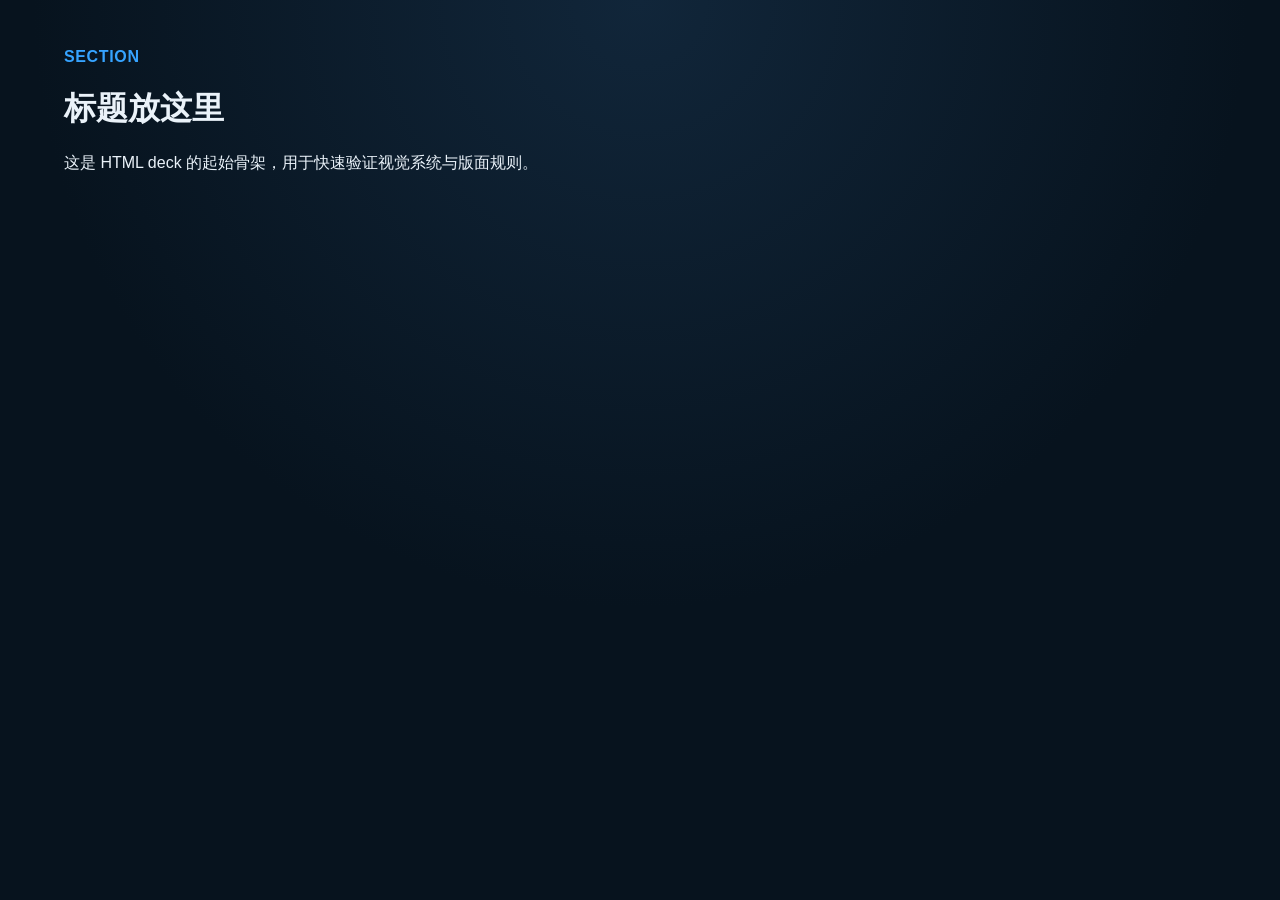
==== assets/html_deck_starter/index.html @ 0e364931 "feat: initial release of deck-production-orchestrator skill 8-step forced production workflow (brief" ====
<!doctype html>
<html lang="zh-CN">
  <head>
    <meta charset="utf-8" />
    <meta name="viewport" content="width=device-width, initial-scale=1" />
    <title>Deck Starter</title>
    <link rel="stylesheet" href="./styles.css" />
  </head>
  <body>
    <main class="slide">
      <div class="section-label">SECTION</div>
      <h1>标题放这里</h1>
      <p>这是 HTML deck 的起始骨架，用于快速验证视觉系统与版面规则。</p>
    </main>
  </body>
</html>
---- assets/html_deck_starter/styles.css ----
:root {
  --bg: #07131e;
  --panel: rgba(255, 255, 255, 0.06);
  --text: #eaf2f9;
  --accent: #36a3ff;
}

* {
  box-sizing: border-box;
}

body {
  margin: 0;
  min-height: 100vh;
  background: radial-gradient(circle at top, #11263a 0%, var(--bg) 55%);
  color: var(--text);
  font-family: "Source Han Sans SC", sans-serif;
}

.slide {
  width: 1280px;
  min-height: 720px;
  margin: 0 auto;
  padding: 48px 64px;
}

.section-label {
  color: var(--accent);
  font-weight: 700;
  letter-spacing: 0.04em;
}
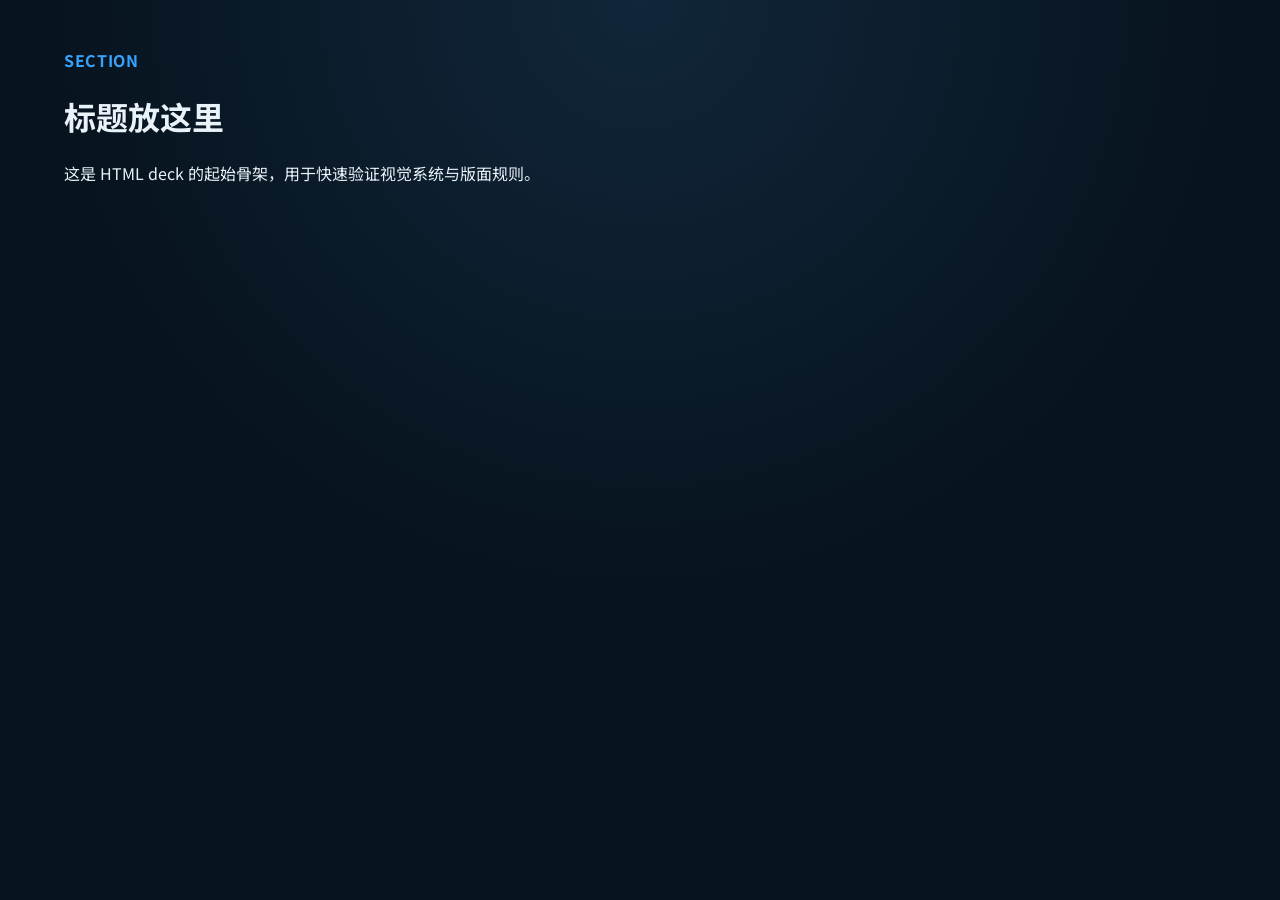
==== commit 1adcedca: "feat(v0.9.0): asset pipeline — product screenshot capture, device mockups, and visual QA toolchain A" ====
--- a/assets/html_deck_starter/index.html
+++ b/assets/html_deck_starter/index.html
@@ -4,6 +4,7 @@
     <meta charset="utf-8" />
     <meta name="viewport" content="width=device-width, initial-scale=1" />
     <title>Deck Starter</title>
+    <link rel="stylesheet" href="../fonts/fonts.css" />
     <link rel="stylesheet" href="./styles.css" />
   </head>
   <body>
--- a/assets/fonts/fonts.css
+++ b/assets/fonts/fonts.css
@@ -0,0 +1,10 @@
+/* Deck Production Orchestrator — Font Loading
+   Uses Google Fonts CDN for consistent typography across environments. */
+
+@import url('https://fonts.googleapis.com/css2?family=IBM+Plex+Sans:wght@400;500;700&family=Noto+Sans+SC:wght@400;500;700&family=Plus+Jakarta+Sans:wght@400;500;600;700;800&display=swap');
+
+:root {
+  --font-title: "Plus Jakarta Sans", "Noto Sans SC", system-ui, -apple-system, sans-serif;
+  --font-body: "Noto Sans SC", "Plus Jakarta Sans", system-ui, -apple-system, sans-serif;
+  --font-metric: "IBM Plex Sans", "Plus Jakarta Sans", monospace;
+}
--- a/assets/html_deck_starter/styles.css
+++ b/assets/html_deck_starter/styles.css
@@ -14,7 +14,7 @@
   min-height: 100vh;
   background: radial-gradient(circle at top, #11263a 0%, var(--bg) 55%);
   color: var(--text);
-  font-family: "Source Han Sans SC", sans-serif;
+  font-family: var(--font-body, "Noto Sans SC", "Plus Jakarta Sans", system-ui, sans-serif);
 }
 
 .slide {
